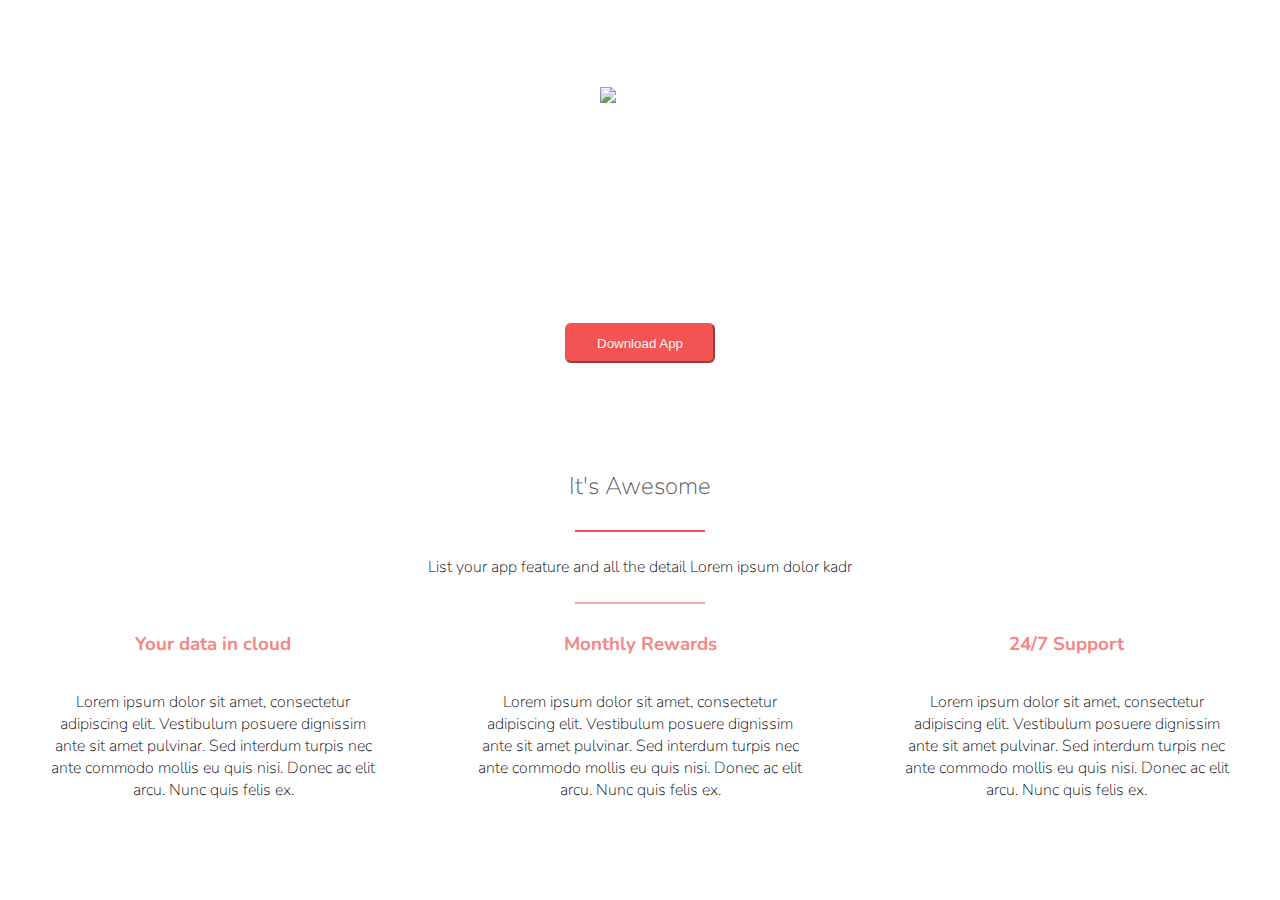
==== index.html @ 18d42b2d "test github pages" ====
<!DOCTYPE html>
<html lang="en">
    <head>
        <meta charset="UTF-8">
        <title>HOMEWORK</title>
        <link rel="stylesheet" href="style.css"">
        <link rel="preconnect" href="https://fonts.gstatic.com">
        <link href="https://fonts.googleapis.com/css2?family=Nunito:ital,wght@0,300;0,400;1,400&display=swap" rel="stylesheet">
    </head>
    <body>
        <div class="introduction">
            <img src="https://lh3.google.com/u/0/d/1QQS3g762aPOumwWXMmZj6YtMCW6Ao0Os=k" alt="Logo" class="logo"/>
            <h2 class="intro-text">Present your app in beautiful way with</h2>
            <h2 class="intro-text" >Kane.</h2>
            <p class="available-note">Available on App Store and Play Store</p>
            <button class="download-button">Download App</button>
        </div>
        <div class="content">
            <h2 class="content-intro">It's Awesome</h2>
            <hr class="upper-line">
            <p class="content-note">List your app feature and all the detail Lorem ipsum dolor kadr </p>
            <hr class="lower-line">
            <div class="content-container">
                <div class="info">
                    <h3>Your data in cloud</h3>
                    <p>Lorem ipsum dolor sit amet, consectetur adipiscing elit. Vestibulum posuere dignissim ante sit amet pulvinar. Sed interdum turpis nec ante commodo mollis eu quis nisi. Donec ac elit arcu. Nunc quis felis ex. </p>
                </div>
                <div class="info">
                    <h3>Monthly Rewards</h3>
                    <p>Lorem ipsum dolor sit amet, consectetur adipiscing elit. Vestibulum posuere dignissim ante sit amet pulvinar. Sed interdum turpis nec ante commodo mollis eu quis nisi. Donec ac elit arcu. Nunc quis felis ex. </p>
                </div>
                <div class="info">
                    <h3>24/7 Support</h3>
                    <p>Lorem ipsum dolor sit amet, consectetur adipiscing elit. Vestibulum posuere dignissim ante sit amet pulvinar. Sed interdum turpis nec ante commodo mollis eu quis nisi. Donec ac elit arcu. Nunc quis felis ex. </p>
                </div>
            </div>
        </div>
    </body>
</html>
---- style.css ----
body{
    margin:0;
    font-family: 'Nunito', sans-serif;
    font-weight: lighter;
}
.introduction{
    color : white;
    display: flex;
    flex-direction: column;
    justify-content: center;
    align-items: center;
    height: 50vh;
    background-repeat: no-repeat;
    background-size: cover;
    background-image: url("https://i.redd.it/tn0k20exrnb51.jpg");
    background-position: center;
}
.intro-text{
    font-weight: lighter;
    line-height: 0;
}
.logo{
    width: 80px;
    height: 30px;
    margin-bottom: 60px;
}
.introduction .download-button{
    width: 150px;
    height: 40px;
    background-color: #F25454;
    color: whitesmoke;
    border-radius: 6px;
    border-color: #F25454;
    cursor: pointer;
    font-weight:lighter;
}
.introduction .available-note{
    opacity: 0.8;
    margin-top:-5px;
    margin-bottom: 50px;
}
.content{
    display: flex;
    flex-direction: column;
    justify-content: center;
    align-items: center;
}
.content .content-intro{
    font-weight: lighter;
    opacity: 0.7;
}
hr{
    width: 10%;
    border: 0.5px solid #F25454;
    margin-left: auto;
    margin-right: auto;
}
.lower-line{
    opacity: 0.5;
}
.content .content-container{
    display:flex;
    justify-content: center;
}   
.info{
    display:flex;
    flex-direction: column;
    align-items: center;
    text-align: center;
    padding-left: 50px;
    padding-right: 50px;
}
h3{
    color: #F25454;
    opacity: 0.7;
}
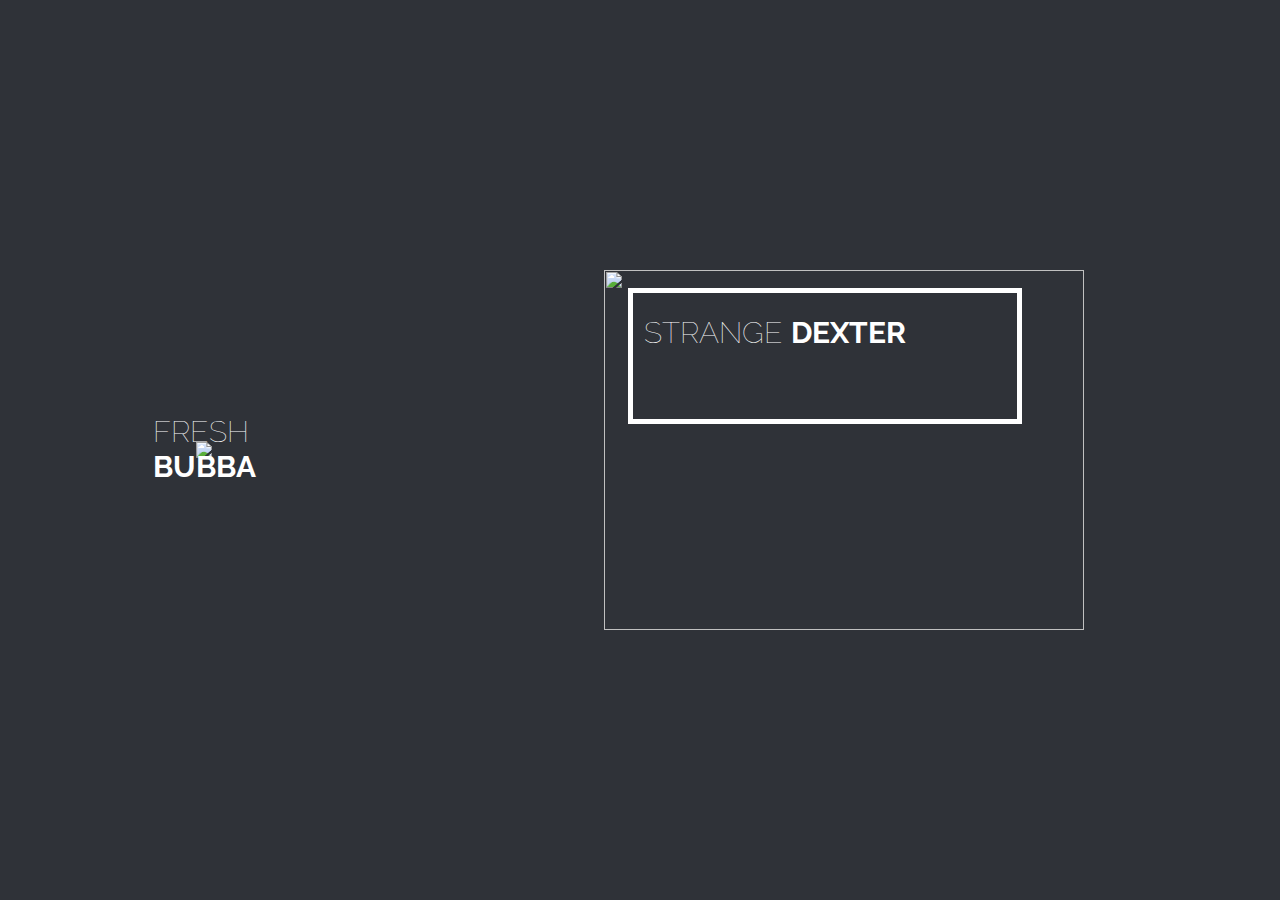
==== commit 8bb2c79b: "add to index" ====
--- a/index.html
+++ b/index.html
@@ -1,39 +1,35 @@
-<!DOCTYPE html>
 <html lang="en">
-    <head>
-        <meta charset="UTF-8">
-        <title>HOMEWORK</title>
-        <link rel="stylesheet" href="style.css"">
-        <link rel="preconnect" href="https://fonts.gstatic.com">
-        <link href="https://fonts.googleapis.com/css2?family=Nunito:ital,wght@0,300;0,400;1,400&display=swap" rel="stylesheet">
-    </head>
-    <body>
-        <div class="introduction">
-            <img src="https://lh3.google.com/u/0/d/1QQS3g762aPOumwWXMmZj6YtMCW6Ao0Os=k" alt="Logo" class="logo"/>
-            <h2 class="intro-text">Present your app in beautiful way with</h2>
-            <h2 class="intro-text" >Kane.</h2>
-            <p class="available-note">Available on App Store and Play Store</p>
-            <button class="download-button">Download App</button>
+<head>
+    <meta charset="UTF-8">
+    <meta name="viewport" content="width=device-width, initial-scale=1.0">
+    <link href='https://fonts.googleapis.com/css?family=Raleway:400,800,300' rel='stylesheet' type='text/css'>
+    <meta http-equiv="X-UA-Compatible" content="ie=edge">
+    <link rel="stylesheet" href="style.css">
+    <title>Hover Homework</title>
+</head>
+<body>
+    <div class="container">
+        <div class="bubba">
+            <img src="https://tympanus.net/Development/HoverEffectIdeas/img/2.jpg"/>
+            <div class="top-bottom-border"></div>
+            <div class="left-right-border"></div>
+            <div class="overlay"></div>
+            <div class="text"><h2>FRESH
+                    <span>BUBBA</span>
+                </h2>      
+            </div>
+            <h3>BUBBA LIKE TO APPEAR OUT OF THIN AIR.</h3>   
         </div>
-        <div class="content">
-            <h2 class="content-intro">It's Awesome</h2>
-            <hr class="upper-line">
-            <p class="content-note">List your app feature and all the detail Lorem ipsum dolor kadr </p>
-            <hr class="lower-line">
-            <div class="content-container">
-                <div class="info">
-                    <h3>Your data in cloud</h3>
-                    <p>Lorem ipsum dolor sit amet, consectetur adipiscing elit. Vestibulum posuere dignissim ante sit amet pulvinar. Sed interdum turpis nec ante commodo mollis eu quis nisi. Donec ac elit arcu. Nunc quis felis ex. </p>
-                </div>
-                <div class="info">
-                    <h3>Monthly Rewards</h3>
-                    <p>Lorem ipsum dolor sit amet, consectetur adipiscing elit. Vestibulum posuere dignissim ante sit amet pulvinar. Sed interdum turpis nec ante commodo mollis eu quis nisi. Donec ac elit arcu. Nunc quis felis ex. </p>
-                </div>
-                <div class="info">
-                    <h3>24/7 Support</h3>
-                    <p>Lorem ipsum dolor sit amet, consectetur adipiscing elit. Vestibulum posuere dignissim ante sit amet pulvinar. Sed interdum turpis nec ante commodo mollis eu quis nisi. Donec ac elit arcu. Nunc quis felis ex. </p>
-                </div>
+        <div class="dexter">
+            <img src="https://tympanus.net/Development/HoverEffectIdeas/img/19.jpg"/>
+            <div class="box"></div>
+            <div class="dexter-overlay"></div>
+            <div class="dexter-text"><h2>STRANGE
+                    <span>DEXTER</span>
+                </h2>      
             </div>
+            <h3>DEXTER HAD HIS OWN STRANGE WAY. YOU COULD WATCH HIM TRAINING ANTS.</h3>
         </div>
-    </body>
-</html>+    </div>
+</body>
+</html> --- a/style.css
+++ b/style.css
@@ -1,76 +1,188 @@
 body{
+    background-color: #2F3238;
     margin:0;
-    font-family: 'Nunito', sans-serif;
+    font-family: 'Raleway', sans-serif;
+}
+.container{
+    height: 100vh;
+    display: flex;
+    flex-direction: row;
+    justify-content: space-around;
+    align-items: center;
+}
+
+
+
+/******************* BUBBA ****************************/
+.bubba{
+    position: relative;
+}
+.bubba .text{
+    position:absolute;
+    top:45%;
+    left:50%;
+    transform: translate(-50%,-50%);
+    transition: .5s;
+}
+.bubba:hover .text{
+    top:50%;
+}
+
+.bubba .text h2,span{
+    
+    color:white;
+    font-size: 30;
+}
+
+.bubba .text h2{
     font-weight: lighter;
 }
-.introduction{
-    color : white;
-    display: flex;
-    flex-direction: column;
-    justify-content: center;
-    align-items: center;
-    height: 50vh;
-    background-repeat: no-repeat;
-    background-size: cover;
-    background-image: url("https://i.redd.it/tn0k20exrnb51.jpg");
-    background-position: center;
+.bubba .text span{
+    font-weight: bold;
 }
-.intro-text{
-    font-weight: lighter;
-    line-height: 0;
+
+.overlay {
+    position: absolute;
+    top: 0;
+    bottom: 0;
+    left: 0;
+    right: 0;
+    height: 100%;
+    width: 100%;
+    opacity: 0;
+    transition: .5s ease;
+    background-color: #9e5406;
+  }
+.bubba img{
+    opacity:1;
 }
-.logo{
-    width: 80px;
-    height: 30px;
-    margin-bottom: 60px;
-}
-.introduction .download-button{
-    width: 150px;
-    height: 40px;
-    background-color: #F25454;
-    color: whitesmoke;
-    border-radius: 6px;
-    border-color: #F25454;
-    cursor: pointer;
-    font-weight:lighter;
-}
-.introduction .available-note{
-    opacity: 0.8;
-    margin-top:-5px;
-    margin-bottom: 50px;
-}
-.content{
-    display: flex;
-    flex-direction: column;
-    justify-content: center;
-    align-items: center;
-}
-.content .content-intro{
-    font-weight: lighter;
-    opacity: 0.7;
-}
-hr{
-    width: 10%;
-    border: 0.5px solid #F25454;
-    margin-left: auto;
-    margin-right: auto;
-}
-.lower-line{
+.bubba:hover .overlay{
     opacity: 0.5;
 }
-.content .content-container{
-    display:flex;
-    justify-content: center;
-}   
-.info{
-    display:flex;
-    flex-direction: column;
-    align-items: center;
+.bubba h3{
+    position:absolute;
+    top:60%;
+    left:50%;
+    transform: translate(-50%,-50%);
     text-align: center;
-    padding-left: 50px;
-    padding-right: 50px;
+    
+    color:white;
+    font-weight: lighter;
+    opacity: 0;
+    transition: 0.5s;
+    white-space: nowrap;
+    font-size:14;
 }
-h3{
-    color: #F25454;
-    opacity: 0.7;
-}+.bubba:hover h3{
+    opacity:1;
+    top:55%;
+}
+
+.bubba .top-bottom-border{
+    position:absolute;
+    top:50%;
+    left:50%;
+    transform: translate(-50%,-50%);
+    width: 30%;
+    height:90%;
+    border-top: 2px solid white;
+    border-bottom: 2px solid white;
+    opacity: 0;
+    transition: .4s;
+}
+.bubba .left-right-border{
+    position:absolute;
+    top:50%;
+    left:50%;
+    transform: translate(-50%,-50%);
+    width: 90%;
+    height:30%;
+    border-left: 2px solid white;
+    border-right: 2px solid white;
+    opacity: 0;
+    transition: .4s;
+}
+.bubba:hover .top-bottom-border{
+    opacity:1;
+    width:90%
+}
+.bubba:hover .left-right-border{
+    opacity:1;
+    height:91%;
+    
+}
+
+
+/******************* DEXTER ****************************/
+.dexter{
+    position: relative;
+    height: 360px;
+    width: 480px;
+}
+.dexter img{
+    position: absolute;
+    top: 0;
+    bottom: 0;
+    left: 0;
+    right: 0;
+    height: 100%;
+    width: 100%;
+}
+.dexter .box{
+    position:absolute;
+    top: 5%;
+    left: 5%;
+    width: 80%;
+    height:35%;
+    border:5px solid white;
+    transition: 0.5s ease;
+}
+.dexter .dexter-overlay{
+    position: absolute;
+    top: 0;
+    bottom: 0;
+    left: 0;
+    right: 0;
+    height: 100%;
+    width: 100%;
+    opacity: 0;
+    transition: .5s ease;
+    background: linear-gradient(top, rgba(37,141,200,1) 0%, rgba(104,60,19,1) 100%);
+    background: linear-gradient(to bottom, rgba(37,141,200,1) 0%,rgba(104,60,19,1) 100%);
+}
+.dexter .dexter-text{
+    position:absolute;
+    top:20;
+    left:40;
+}
+
+.dexter .dexter-text h2{
+    font-size:30;
+    color:white;
+    font-weight: lighter;
+}
+.dexter .dexter-text span{
+    font-weight: bold;
+}
+.dexter h3{
+    top:50%;
+    left:40;
+    position: absolute;
+    font-size: 14;
+    color:white;
+    font-weight: lighter;
+    text-align: left;
+    width: 70%;
+    opacity:0;
+    transition: 0.5s;
+} 
+.dexter:hover .dexter-overlay{
+    opacity: 0.5; 
+}
+.dexter:hover .box{
+    top:55%;
+}
+.dexter:hover h3{
+    top:75%;
+    opacity:1;
+}
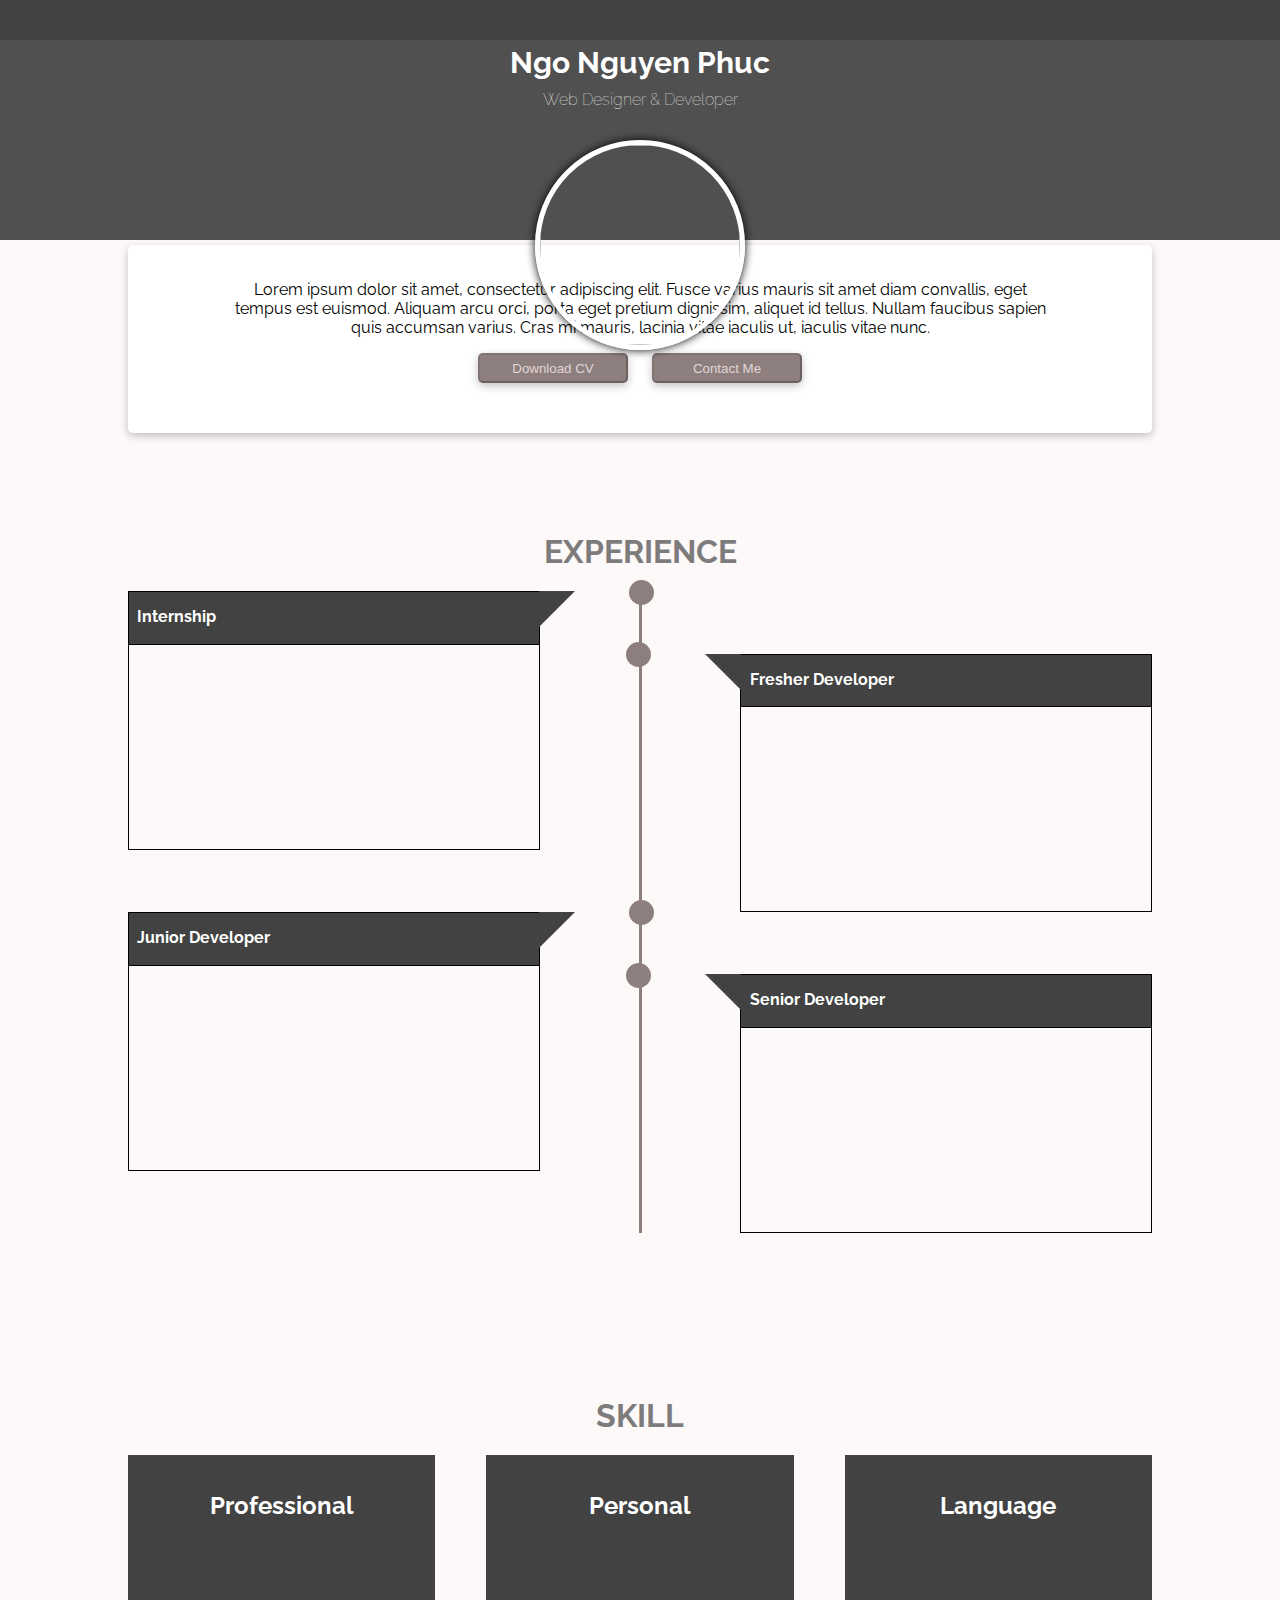
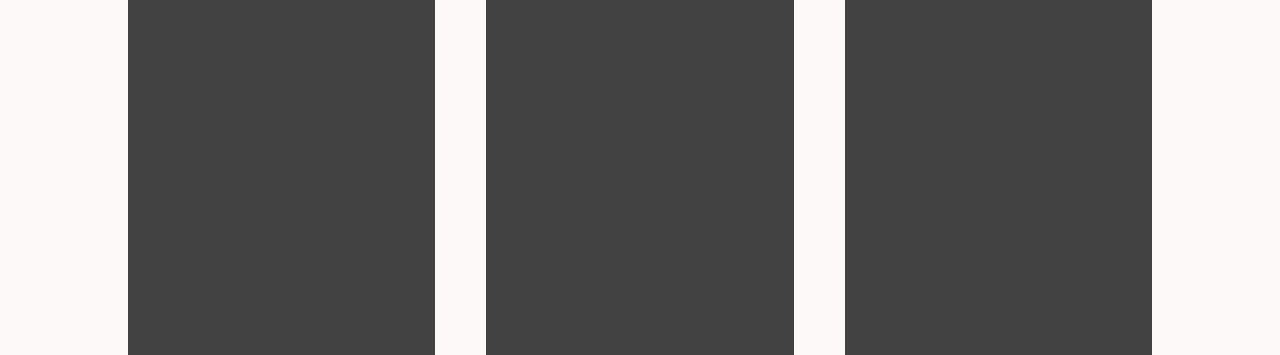
==== commit 67523498: "Update index" ====
--- a/index.html
+++ b/index.html
@@ -1,35 +1,89 @@
+<!DOCTYPE html>
 <html lang="en">
 <head>
     <meta charset="UTF-8">
-    <meta name="viewport" content="width=device-width, initial-scale=1.0">
+    <meta http-equiv="X-UA-Compatible" content="IE=edge">
+    <script src="https://kit.fontawesome.com/ebd4b55b58.js" crossorigin="anonymous"></script>
     <link href='https://fonts.googleapis.com/css?family=Raleway:400,800,300' rel='stylesheet' type='text/css'>
-    <meta http-equiv="X-UA-Compatible" content="ie=edge">
-    <link rel="stylesheet" href="style.css">
-    <title>Hover Homework</title>
-</head>
+    <meta name="viewport" content="width = device - width, initial-scale = 1.0">
+    <title>Curriculumn Vitae</title>
+    <link rel="stylesheet" href="./style.css">
 <body>
+    
+    <div class="header">
+        <div class="header-nav">
+            <i class="fas fa-bars"></i>
+        </div>
+        <div class="header-info">
+            <h3>Ngo Nguyen Phuc</h3>
+            <h4>Web Designer & Developer</h4>
+            <img src="https://scontent.fhan3-1.fna.fbcdn.net/v/t1.0-9/149067554_3688293374621009_3975715955664713882_o.jpg?_nc_cat=111&ccb=1-3&_nc_sid=09cbfe&_nc_ohc=jdgTYwdnquYAX-ec40R&_nc_ht=scontent.fhan3-1.fna&oh=4842716d1c50038eec4ff3c736311f8d&oe=607C2165"/>
+        </div>
+    </div>
+    
     <div class="container">
-        <div class="bubba">
-            <img src="https://tympanus.net/Development/HoverEffectIdeas/img/2.jpg"/>
-            <div class="top-bottom-border"></div>
-            <div class="left-right-border"></div>
-            <div class="overlay"></div>
-            <div class="text"><h2>FRESH
-                    <span>BUBBA</span>
-                </h2>      
+        <div class="info">
+            <div class="set-of-icon">
+                <i class="fab fa-facebook-f"></i>
+                <i class="fab fa-twitter"></i>
+                <i class="fab fa-linkedin"></i>
+                <i class="fab fa-google-plus-g"></i>
+                <i class="fab fa-instagram-square"></i>
             </div>
-            <h3>BUBBA LIKE TO APPEAR OUT OF THIN AIR.</h3>   
+            <div class="introduction">
+                <p>Lorem ipsum dolor sit amet, consectetur adipiscing elit. Fusce varius mauris sit amet diam convallis, eget tempus est euismod. Aliquam arcu orci, porta eget pretium dignissim, aliquet id tellus. Nullam faucibus sapien quis accumsan varius. Cras mi mauris, lacinia vitae iaculis ut, iaculis vitae nunc. </p>
+            </div>
+            <div class="set-of-button">
+                <button>Download CV</button>
+                <button>Contact Me</button>
+            </div>
         </div>
-        <div class="dexter">
-            <img src="https://tympanus.net/Development/HoverEffectIdeas/img/19.jpg"/>
-            <div class="box"></div>
-            <div class="dexter-overlay"></div>
-            <div class="dexter-text"><h2>STRANGE
-                    <span>DEXTER</span>
-                </h2>      
+        <div class="experience">
+            <h1>EXPERIENCE</h1>
+            <div class="line"></div>
+            <div class="timeline">
+                <div class="section">
+                    <div class="postion">
+                        <h4>Internship</h4>
+                    </div>
+                    <div class="section-info"></div>
+                </div>
+                
+                <div class="section-odd">
+                    <div class="postion">
+                        <h4>Fresher Developer</h4>
+                    </div>
+                    <div class="section-info"></div>
+                </div>
+                <div class="section">
+                    <div class="postion">
+                        <h4>Junior Developer</h4>
+                    </div>
+                    <div class="section-info"></div>
+                </div>
+                <div class="section-odd">
+                    <div class="postion">
+                        <h4>Senior Developer</h4>
+                    </div>
+                    <div class="section-info"></div>
+                </div>
             </div>
-            <h3>DEXTER HAD HIS OWN STRANGE WAY. YOU COULD WATCH HIM TRAINING ANTS.</h3>
+            
+        </div>
+        <div class="skill">
+            <h1>SKILL</h1>
+            <div class="detail">
+                <div class="Professional">
+                    <h2>Professional</h2>
+                </div>
+                <div class="Personal">
+                    <h2>Personal</h2>
+                </div>
+                <div class="Language">
+                    <h2>Language</h2>
+                </div>
+            </div>
         </div>
     </div>
 </body>
-</html> +</head>--- a/style.css
+++ b/style.css
@@ -1,188 +1,264 @@
-body{
-    background-color: #2F3238;
+body {
     margin:0;
     font-family: 'Raleway', sans-serif;
-}
-.container{
-    height: 100vh;
+    
+}
+.header .header-nav {
+    background-color: #424242;
+    height: 40px;
+}
+.header .header-nav i {
+    font-size: 16px;
+    margin-top:8px;
+    margin-left:8px;
+    color:gray;
+}
+.header .header-info {
+    display:flex;
+    flex-direction: column;
+    align-items: center;
+    color:white;
+    background-color: #505050;
+    height: 200px;
+    position: relative;
+}
+.header .header-info h3 {
+    margin-top: 5px;
+    font-size: 30px;
+    margin-bottom: 5px;
+}
+.header .header-info h4 {
+    font-weight: lighter;
+    margin-top:5px;
+    margin-bottom: 20px;
+    
+}
+
+
+
+.header .header-info img {
+    border: 5px solid white;
+    box-shadow: 0 0 10px #000000;
+    border-radius: 50%;
+    height:200px;
+    width:200px;
+    left:50%;
+    top:50%;
+    transform: translate(-50%,0);
+    position: absolute;
+}
+/***********************************************************************************/
+/******************************** CONTAINER ***************************************/
+.container {
+    background-color: #fdf9f9;
+    height:auto;
+    display:flex;
+    flex-direction: column;
+    align-items: center;
+    justify-content: center;
+    
+}
+
+.container .info {
+    height:30%;
+    width: 80%;
+    background-color: white;
     display: flex;
-    flex-direction: row;
-    justify-content: space-around;
-    align-items: center;
-}
-
-
-
-/******************* BUBBA ****************************/
-.bubba{
+    flex-direction: column;
+    align-items: center;
+    text-align:center;
+    margin-top: 5px;
+    border-color:#C0C0C0;
+    border-radius: 5px;
+    box-shadow: rgba(0, 0, 0, 0.24) 0px 3px 8px;
+}
+.container .info .set-of-icon i {
+    
+    margin-top:140px;
+    margin-left: 10px;
+    margin-right:10px;
+    opacity: 0.5;
+}
+.container .info .introduction {
+    width: 80%;
+}
+.container .info .set-of-button {
+    margin-bottom: 50px;
+}
+.container .info .set-of-button button {
+    border-radius: 5px;
+    width: 150px;
+    height:30px;
+    cursor: pointer;
+    border-color: rgba(0, 0, 0, 0.24);
+    background-color: #8e7f7f;
+    color:#e2d5d5;
+    box-shadow: rgba(0, 0, 0, 0.24) 0px 3px 8px;
+    margin-left: 10px;
+    margin-right:10px;
+}
+
+.container .experience {
+    height:800px;
+    width:80%;
+    display : flex;
+    flex-direction: column;
+    align-items: center;
     position: relative;
-}
-.bubba .text{
-    position:absolute;
-    top:45%;
-    left:50%;
-    transform: translate(-50%,-50%);
-    transition: .5s;
-}
-.bubba:hover .text{
-    top:50%;
-}
-
-.bubba .text h2,span{
-    
-    color:white;
-    font-size: 30;
-}
-
-.bubba .text h2{
-    font-weight: lighter;
-}
-.bubba .text span{
-    font-weight: bold;
-}
-
-.overlay {
-    position: absolute;
-    top: 0;
-    bottom: 0;
-    left: 0;
-    right: 0;
-    height: 100%;
+    margin-bottom: 5%;
+}
+
+.container .experience .line {
+    position: absolute;
+    height: 80%;
+    width: 3px;
+    background-color: #8e7f7f;
+    top : 20%;
+}
+.container .experience .timeline .section::before {
+    content: '';
+    position: absolute;
+    width: 25px;
+    height: 25px;
+    
+    background-color: #8e7f7f;
+    top:-5%;
+    left :122%;
+    border-radius: 50%;
+    z-index: 1;
+  }
+  .container .experience .timeline .section-odd::after {
+    content: '';
+    position: absolute;
+    width: 25px;
+    height: 25px;
+    right:122%;
+    top:-5%;
+    background-color: #8e7f7f;
+    border-radius: 50%;
+    z-index: 1;
+  }
+.container .experience h1 {
+    opacity: 0.5;
+    margin-top:100px;
+    
+}
+
+.container .experience .timeline {
+    width :100%;
+    height :100%;
+    display: grid;
+    grid-template-columns: 50% 50%;
+    grid-template-rows: 50% 50%;
+}
+.container .experience .timeline .section {
+    border: 1px solid black;
+    height: 80%;
+    width: 80%;
+    
+}
+.container .experience .timeline .section-odd {
+    border: 1px solid black;
+    height: 80%;
+    width: 80%;
+    justify-self: end;
+    align-self:end;
+}
+.container .experience .timeline .section,.section-odd {
+    display:flex;
+    flex-direction: column;
+    position: relative;
+}
+.container .experience .timeline .section::after {
+	content: '';
+	position: absolute;
+	right: 0;
+    top: 7%;   
+	width: 0;
+	height: 0;
+	border: 36px solid transparent;
+	border-left-color: #424242;
+	border-right: 0;
+	border-top: 0;
+	margin-top: -19px;
+	margin-right: -36px;
+}
+.container .experience .timeline .section-odd::before{
+	content: '';
+	position: absolute;
+	left: 0;
+	top:7%;
+	width: 0;
+	height: 0;
+	border: 36px solid transparent;
+	border-right-color: #424242;
+	border-left: 0;
+	border-top: 0;
+	margin-top: -19px;
+	margin-left: -36px;
+}
+
+.container .experience .timeline .section .postion {
+    height: 20%;
     width: 100%;
-    opacity: 0;
-    transition: .5s ease;
-    background-color: #9e5406;
-  }
-.bubba img{
-    opacity:1;
-}
-.bubba:hover .overlay{
+    border-bottom: 1px solid black;
+    background-color: #424242;
+    margin:0;
+}
+.container .experience .timeline .section .postion h4 {
+    color :white;
+    margin-left: 2%;
+    margin-top:15px;
+}
+.container .experience .timeline .section .section-info {
+    height:80%;
+    width:100%;
+}
+
+.container .experience .timeline .section-odd .postion {
+    height: 20%;
+    width: 100%;
+    border-bottom: 1px solid black;
+    background-color: #424242;
+}
+.container .experience .timeline .section-odd .postion h4 {
+    color :white;
+    margin-left: 2%;
+    margin-top:15px;
+}
+.container .experience .timeline .section-odd .section-info {
+    height:80%;
+    width:100%;
+}
+
+.container .skill {
+    height: 30%;
+    width: 80%;
+    display: flex;
+    flex-direction: column;
+}
+.container .skill h1 {
+    align-self: center;
     opacity: 0.5;
-}
-.bubba h3{
-    position:absolute;
-    top:60%;
-    left:50%;
-    transform: translate(-50%,-50%);
-    text-align: center;
-    
-    color:white;
-    font-weight: lighter;
-    opacity: 0;
-    transition: 0.5s;
-    white-space: nowrap;
-    font-size:14;
-}
-.bubba:hover h3{
-    opacity:1;
-    top:55%;
-}
-
-.bubba .top-bottom-border{
-    position:absolute;
-    top:50%;
-    left:50%;
-    transform: translate(-50%,-50%);
-    width: 30%;
-    height:90%;
-    border-top: 2px solid white;
-    border-bottom: 2px solid white;
-    opacity: 0;
-    transition: .4s;
-}
-.bubba .left-right-border{
-    position:absolute;
-    top:50%;
-    left:50%;
-    transform: translate(-50%,-50%);
-    width: 90%;
-    height:30%;
-    border-left: 2px solid white;
-    border-right: 2px solid white;
-    opacity: 0;
-    transition: .4s;
-}
-.bubba:hover .top-bottom-border{
-    opacity:1;
-    width:90%
-}
-.bubba:hover .left-right-border{
-    opacity:1;
-    height:91%;
-    
-}
-
-
-/******************* DEXTER ****************************/
-.dexter{
-    position: relative;
-    height: 360px;
-    width: 480px;
-}
-.dexter img{
-    position: absolute;
-    top: 0;
-    bottom: 0;
-    left: 0;
-    right: 0;
-    height: 100%;
-    width: 100%;
-}
-.dexter .box{
-    position:absolute;
-    top: 5%;
-    left: 5%;
-    width: 80%;
-    height:35%;
-    border:5px solid white;
-    transition: 0.5s ease;
-}
-.dexter .dexter-overlay{
-    position: absolute;
-    top: 0;
-    bottom: 0;
-    left: 0;
-    right: 0;
-    height: 100%;
-    width: 100%;
-    opacity: 0;
-    transition: .5s ease;
-    background: linear-gradient(top, rgba(37,141,200,1) 0%, rgba(104,60,19,1) 100%);
-    background: linear-gradient(to bottom, rgba(37,141,200,1) 0%,rgba(104,60,19,1) 100%);
-}
-.dexter .dexter-text{
-    position:absolute;
-    top:20;
-    left:40;
-}
-
-.dexter .dexter-text h2{
-    font-size:30;
-    color:white;
-    font-weight: lighter;
-}
-.dexter .dexter-text span{
-    font-weight: bold;
-}
-.dexter h3{
-    top:50%;
-    left:40;
-    position: absolute;
-    font-size: 14;
-    color:white;
-    font-weight: lighter;
-    text-align: left;
-    width: 70%;
-    opacity:0;
-    transition: 0.5s;
-} 
-.dexter:hover .dexter-overlay{
-    opacity: 0.5; 
-}
-.dexter:hover .box{
-    top:55%;
-}
-.dexter:hover h3{
-    top:75%;
-    opacity:1;
-}
+    margin-top:100px;
+}
+
+.container .skill .detail {
+    
+    display: grid;
+    grid-template-columns: 30% 30% 30%;
+    grid-template-rows: 500px;
+    column-gap: 5%;
+}
+.container .skill .detail .Professional,.Personal,.Language {
+    background-color: #424242;
+    display: grid;
+    grid-template-columns: 100%;
+    grid-template-rows: 20% 16% 16% 16% 16% 16%;
+}
+
+.container .skill .detail h2 {
+    color :white;
+    justify-self: center;
+    align-self: center; 
+}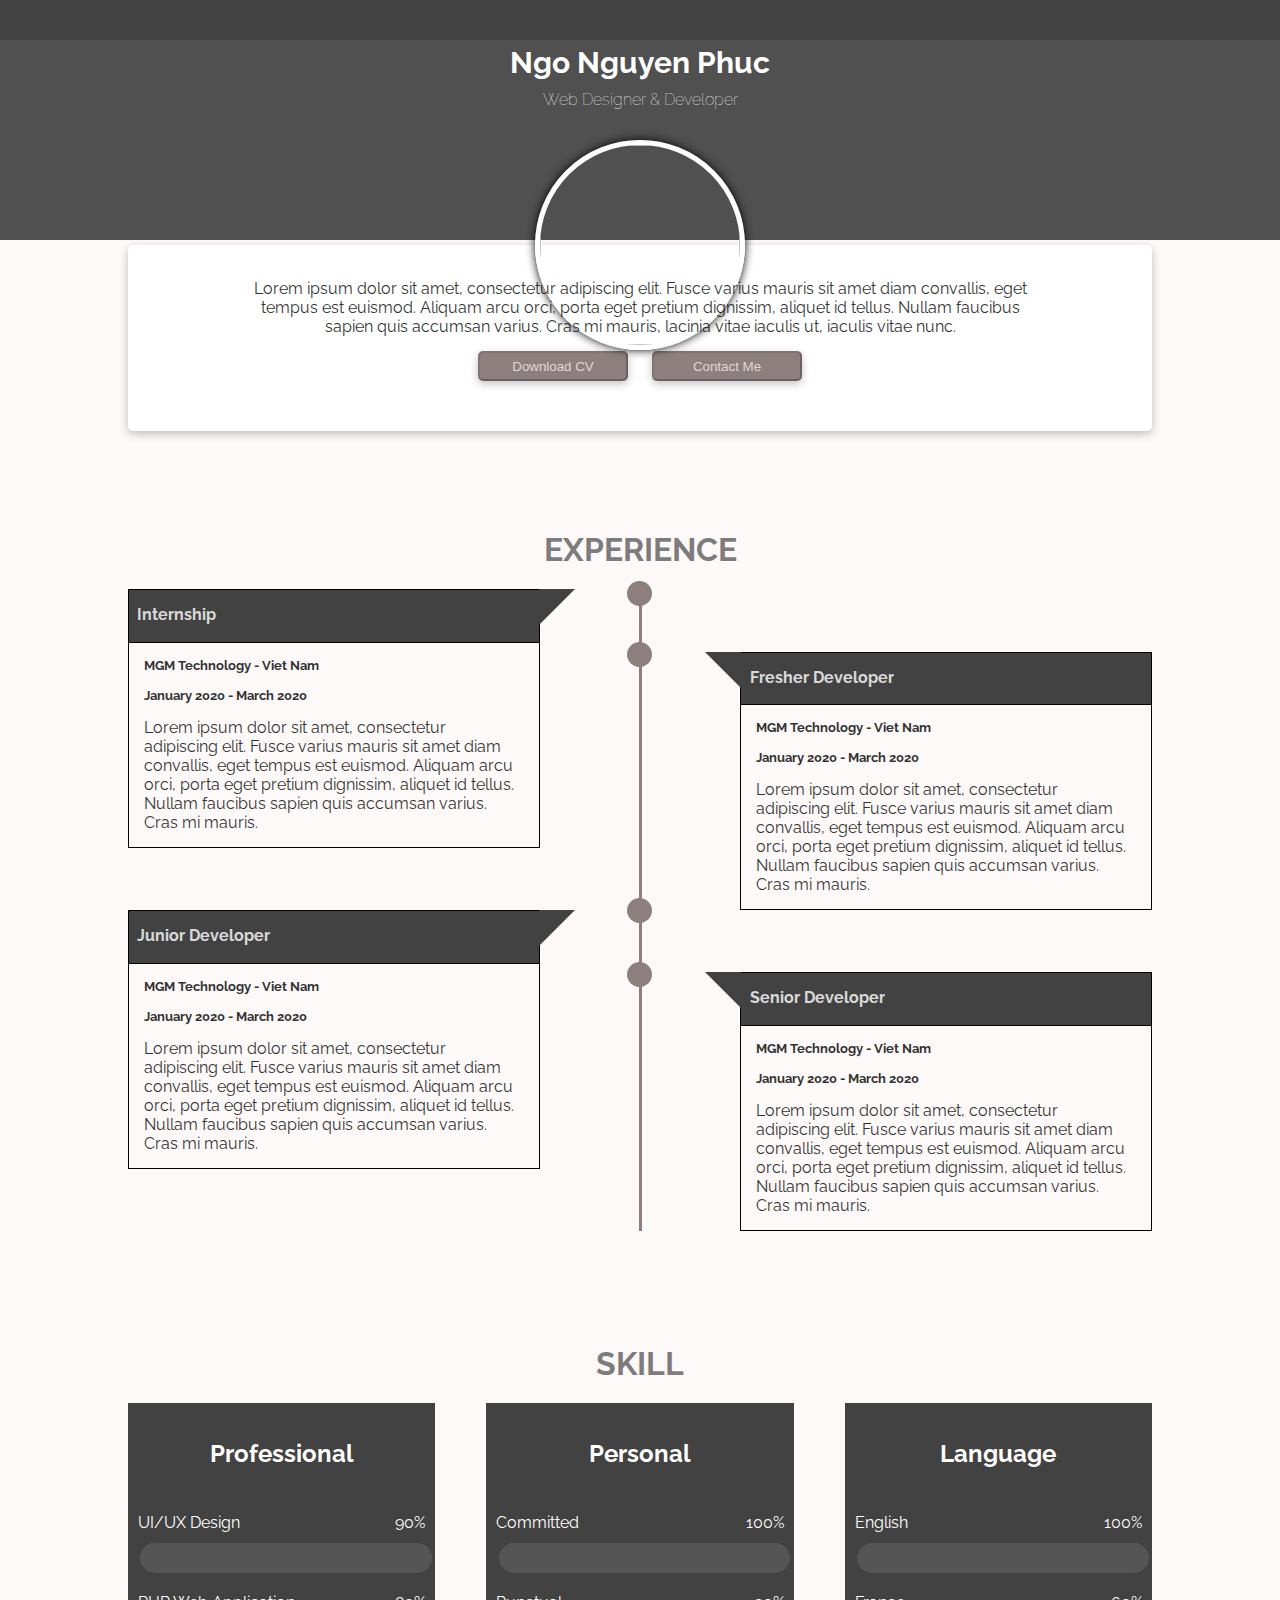
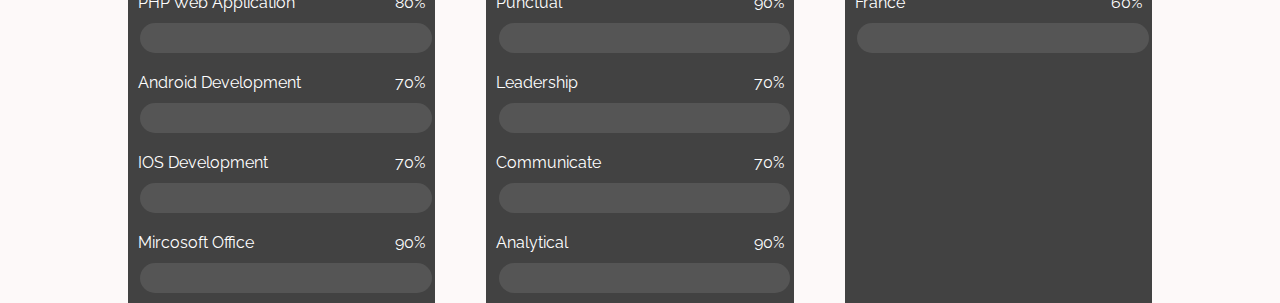
==== commit 2be79a90: "update final" ====
--- a/index.html
+++ b/index.html
@@ -1,5 +1,6 @@
 <!DOCTYPE html>
 <html lang="en">
+
 <head>
     <meta charset="UTF-8">
     <meta http-equiv="X-UA-Compatible" content="IE=edge">
@@ -8,82 +9,200 @@
     <meta name="viewport" content="width = device - width, initial-scale = 1.0">
     <title>Curriculumn Vitae</title>
     <link rel="stylesheet" href="./style.css">
-<body>
-    
-    <div class="header">
-        <div class="header-nav">
-            <i class="fas fa-bars"></i>
+    <link rel="stylesheet" href="./re.CSS">
+
+    <body>
+
+        <div class="header">
+            <div class="header-nav">
+                <i class="fas fa-bars"></i>
+            </div>
+            <div class="header-info">
+                <h3>Ngo Nguyen Phuc</h3>
+                <h4>Web Designer & Developer</h4>
+                <img src="https://scontent.fhan3-1.fna.fbcdn.net/v/t1.0-9/149067554_3688293374621009_3975715955664713882_o.jpg?_nc_cat=111&ccb=1-3&_nc_sid=09cbfe&_nc_ohc=jdgTYwdnquYAX-ec40R&_nc_ht=scontent.fhan3-1.fna&oh=4842716d1c50038eec4ff3c736311f8d&oe=607C2165"
+                />
+            </div>
         </div>
-        <div class="header-info">
-            <h3>Ngo Nguyen Phuc</h3>
-            <h4>Web Designer & Developer</h4>
-            <img src="https://scontent.fhan3-1.fna.fbcdn.net/v/t1.0-9/149067554_3688293374621009_3975715955664713882_o.jpg?_nc_cat=111&ccb=1-3&_nc_sid=09cbfe&_nc_ohc=jdgTYwdnquYAX-ec40R&_nc_ht=scontent.fhan3-1.fna&oh=4842716d1c50038eec4ff3c736311f8d&oe=607C2165"/>
+
+        <div class="container">
+            <div class="info">
+                <div class="set-of-icon">
+                    <i class="fab fa-facebook-f"></i>
+                    <i class="fab fa-twitter"></i>
+                    <i class="fab fa-linkedin"></i>
+                    <i class="fab fa-google-plus-g"></i>
+                    <i class="fab fa-instagram-square"></i>
+                </div>
+                <div class="introduction">
+                    <p>Lorem ipsum dolor sit amet, consectetur adipiscing elit. Fusce varius mauris sit amet diam convallis, eget tempus est euismod. Aliquam arcu orci, porta eget pretium dignissim, aliquet id tellus. Nullam faucibus sapien quis accumsan
+                        varius. Cras mi mauris, lacinia vitae iaculis ut, iaculis vitae nunc. </p>
+                </div>
+                <div class="set-of-button">
+                    <button>Download CV</button>
+                    <button>Contact Me</button>
+                </div>
+            </div>
+            <div class="experience">
+                <h1>EXPERIENCE</h1>
+                <div class="line">
+                    <div class="dotted-one"></div>
+                    <div class="dotted-two"></div>
+                    <div class="dotted-three"></div>
+                    <div class="dotted-four"></div>
+                </div>
+
+                <div class="timeline">
+                    <div class="section">
+                        <div class="postion">
+                            <h4>Internship</h4>
+                        </div>
+                        <div class="section-info">
+                            <h5>MGM Technology - Viet Nam</h5>
+                            <h5>January 2020 - March 2020</h5>
+                            <p>Lorem ipsum dolor sit amet, consectetur adipiscing elit. Fusce varius mauris sit amet diam convallis, eget tempus est euismod. Aliquam arcu orci, porta eget pretium dignissim, aliquet id tellus. Nullam faucibus sapien quis
+                                accumsan varius. Cras mi mauris.</p>
+                        </div>
+                    </div>
+
+                    <div class="section-odd">
+                        <div class="postion">
+                            <h4>Fresher Developer</h4>
+                        </div>
+                        <div class="section-info">
+                            <h5>MGM Technology - Viet Nam</h5>
+                            <h5>January 2020 - March 2020</h5>
+                            <p>Lorem ipsum dolor sit amet, consectetur adipiscing elit. Fusce varius mauris sit amet diam convallis, eget tempus est euismod. Aliquam arcu orci, porta eget pretium dignissim, aliquet id tellus. Nullam faucibus sapien quis
+                                accumsan varius. Cras mi mauris.</p>
+                        </div>
+                    </div>
+                    <div class="section">
+                        <div class="postion">
+                            <h4>Junior Developer</h4>
+                        </div>
+                        <div class="section-info">
+                            <h5>MGM Technology - Viet Nam</h5>
+                            <h5>January 2020 - March 2020</h5>
+                            <p>Lorem ipsum dolor sit amet, consectetur adipiscing elit. Fusce varius mauris sit amet diam convallis, eget tempus est euismod. Aliquam arcu orci, porta eget pretium dignissim, aliquet id tellus. Nullam faucibus sapien quis
+                                accumsan varius. Cras mi mauris.</p>
+                        </div>
+                    </div>
+                    <div class="section-odd">
+                        <div class="postion">
+                            <h4>Senior Developer</h4>
+                        </div>
+                        <div class="section-info">
+                            <h5>MGM Technology - Viet Nam</h5>
+                            <h5>January 2020 - March 2020</h5>
+                            <p>Lorem ipsum dolor sit amet, consectetur adipiscing elit. Fusce varius mauris sit amet diam convallis, eget tempus est euismod. Aliquam arcu orci, porta eget pretium dignissim, aliquet id tellus. Nullam faucibus sapien quis
+                                accumsan varius. Cras mi mauris.</p>
+                        </div>
+                    </div>
+                </div>
+
+            </div>
+            <div class="skill">
+                <h1>SKILL</h1>
+                <div class="detail">
+                    <div class="Professional">
+                        <h2>Professional</h2>
+                        <div class="skill-info">
+                            <span>UI/UX Design</span>
+                            <span>90%</span>
+                        </div>
+                        <div class="progress">
+                            <div class="progress-value-ui"></div>
+                        </div>
+                        <div class="skill-info">
+                            <span>PHP Web Application</span>
+                            <span>80%</span>
+                        </div>
+                        <div class="progress">
+                            <div class="progress-value-PHP"></div>
+                        </div>
+                        <div class="skill-info">
+                            <span>Android Development</span>
+                            <span>70%</span>
+                        </div>
+                        <div class="progress">
+                            <div class="progress-value-android"></div>
+                        </div>
+                        <div class="skill-info">
+                            <span>IOS Development</span>
+                            <span>70%</span>
+
+                        </div>
+                        <div class="progress">
+                            <div class="progress-value-ios"></div>
+                        </div>
+                        <div class="skill-info">
+                            <span>Mircosoft Office</span>
+                            <span>90%</span>
+
+                        </div>
+                        <div class="progress">
+                            <div class="progress-value-office"></div>
+                        </div>
+                    </div>
+                    <div class="Personal">
+                        <h2>Personal</h2>
+                        <div class="personal-info">
+                            <span>Committed</span>
+                            <span>100%</span>
+                        </div>
+                        <div class="progress">
+                            <div class="progress-value-commit"></div>
+                        </div>
+                        <div class="personal-info">
+                            <span>Punctual</span>
+                            <span>90%</span>
+                        </div>
+                        <div class="progress">
+                            <div class="progress-value-punctual"></div>
+                        </div>
+                        <div class="personal-info">
+                            <span>Leadership</span>
+                            <span>70%</span>
+                        </div>
+                        <div class="progress">
+                            <div class="progress-value-leader"></div>
+                        </div>
+                        <div class="personal-info">
+                            <span>Communicate</span>
+                            <span>70%</span>
+
+                        </div>
+                        <div class="progress">
+                            <div class="progress-value-communicate"></div>
+                        </div>
+                        <div class="personal-info">
+                            <span>Analytical</span>
+                            <span>90%</span>
+
+                        </div>
+                        <div class="progress">
+                            <div class="progress-value-analytical"></div>
+                        </div>
+                    </div>
+                    <div class="Language">
+                        <h2>Language</h2>
+                        <div class="language-info">
+                            <span>English</span>
+                            <span>100%</span>
+                        </div>
+                        <div class="progress">
+                            <div class="progress-value-english"></div>
+                        </div>
+                        <div class="language-info">
+                            <span>France</span>
+                            <span>60%</span>
+                        </div>
+                        <div class="progress">
+                            <div class="progress-value-france"></div>
+                        </div>
+                    </div>
+                </div>
+            </div>
         </div>
-    </div>
-    
-    <div class="container">
-        <div class="info">
-            <div class="set-of-icon">
-                <i class="fab fa-facebook-f"></i>
-                <i class="fab fa-twitter"></i>
-                <i class="fab fa-linkedin"></i>
-                <i class="fab fa-google-plus-g"></i>
-                <i class="fab fa-instagram-square"></i>
-            </div>
-            <div class="introduction">
-                <p>Lorem ipsum dolor sit amet, consectetur adipiscing elit. Fusce varius mauris sit amet diam convallis, eget tempus est euismod. Aliquam arcu orci, porta eget pretium dignissim, aliquet id tellus. Nullam faucibus sapien quis accumsan varius. Cras mi mauris, lacinia vitae iaculis ut, iaculis vitae nunc. </p>
-            </div>
-            <div class="set-of-button">
-                <button>Download CV</button>
-                <button>Contact Me</button>
-            </div>
-        </div>
-        <div class="experience">
-            <h1>EXPERIENCE</h1>
-            <div class="line"></div>
-            <div class="timeline">
-                <div class="section">
-                    <div class="postion">
-                        <h4>Internship</h4>
-                    </div>
-                    <div class="section-info"></div>
-                </div>
-                
-                <div class="section-odd">
-                    <div class="postion">
-                        <h4>Fresher Developer</h4>
-                    </div>
-                    <div class="section-info"></div>
-                </div>
-                <div class="section">
-                    <div class="postion">
-                        <h4>Junior Developer</h4>
-                    </div>
-                    <div class="section-info"></div>
-                </div>
-                <div class="section-odd">
-                    <div class="postion">
-                        <h4>Senior Developer</h4>
-                    </div>
-                    <div class="section-info"></div>
-                </div>
-            </div>
-            
-        </div>
-        <div class="skill">
-            <h1>SKILL</h1>
-            <div class="detail">
-                <div class="Professional">
-                    <h2>Professional</h2>
-                </div>
-                <div class="Personal">
-                    <h2>Personal</h2>
-                </div>
-                <div class="Language">
-                    <h2>Language</h2>
-                </div>
-            </div>
-        </div>
-    </div>
-</body>
+    </body>
 </head>--- a/style.css
+++ b/style.css
@@ -1,111 +1,109 @@
 body {
-    margin:0;
+    margin: 0;
     font-family: 'Raleway', sans-serif;
-    
-}
+}
+
 .header .header-nav {
     background-color: #424242;
     height: 40px;
 }
+
 .header .header-nav i {
     font-size: 16px;
-    margin-top:8px;
-    margin-left:8px;
-    color:gray;
-}
+    margin-top: 8px;
+    margin-left: 8px;
+    color: gray;
+}
+
 .header .header-info {
-    display:flex;
+    display: flex;
     flex-direction: column;
     align-items: center;
-    color:white;
+    color: white;
     background-color: #505050;
     height: 200px;
     position: relative;
 }
+
 .header .header-info h3 {
     margin-top: 5px;
     font-size: 30px;
     margin-bottom: 5px;
 }
+
 .header .header-info h4 {
     font-weight: lighter;
-    margin-top:5px;
+    margin-top: 5px;
     margin-bottom: 20px;
-    
-}
-
-
+}
 
 .header .header-info img {
     border: 5px solid white;
     box-shadow: 0 0 10px #000000;
     border-radius: 50%;
-    height:200px;
-    width:200px;
-    left:50%;
-    top:50%;
-    transform: translate(-50%,0);
-    position: absolute;
-}
+    height: 200px;
+    width: 200px;
+    left: 50%;
+    top: 50%;
+    transform: translate(-50%, 0);
+    position: absolute;
+}
+
+
 /***********************************************************************************/
+
+
 /******************************** CONTAINER ***************************************/
+
 .container {
     background-color: #fdf9f9;
-    height:auto;
-    display:flex;
+    height: auto;
+    display: flex;
     flex-direction: column;
     align-items: center;
     justify-content: center;
-    
 }
 
 .container .info {
-    height:30%;
+    height: 30%;
     width: 80%;
     background-color: white;
     display: flex;
     flex-direction: column;
     align-items: center;
-    text-align:center;
+    text-align: center;
     margin-top: 5px;
-    border-color:#C0C0C0;
+    border-color: #C0C0C0;
     border-radius: 5px;
     box-shadow: rgba(0, 0, 0, 0.24) 0px 3px 8px;
 }
+
 .container .info .set-of-icon i {
-    
-    margin-top:140px;
+    margin-top: 140px;
     margin-left: 10px;
-    margin-right:10px;
+    margin-right: 10px;
     opacity: 0.5;
 }
+
 .container .info .introduction {
     width: 80%;
 }
+
 .container .info .set-of-button {
     margin-bottom: 50px;
 }
+
 .container .info .set-of-button button {
     border-radius: 5px;
     width: 150px;
-    height:30px;
+    height: 30px;
     cursor: pointer;
     border-color: rgba(0, 0, 0, 0.24);
     background-color: #8e7f7f;
-    color:#e2d5d5;
+    color: #e2d5d5;
     box-shadow: rgba(0, 0, 0, 0.24) 0px 3px 8px;
     margin-left: 10px;
-    margin-right:10px;
-}
-
-.container .experience {
-    height:800px;
-    width:80%;
-    display : flex;
-    flex-direction: column;
-    align-items: center;
-    position: relative;
-    margin-bottom: 5%;
+    margin-right: 10px;
 }
 
 .container .experience .line {
@@ -113,89 +111,108 @@
     height: 80%;
     width: 3px;
     background-color: #8e7f7f;
-    top : 20%;
-}
-.container .experience .timeline .section::before {
-    content: '';
+    top: 20%;
+}
+
+
+/*.container .experience .dotted {
     position: absolute;
     width: 25px;
     height: 25px;
-    
     background-color: #8e7f7f;
-    top:-5%;
-    left :122%;
+    top: 18.5%;
     border-radius: 50%;
     z-index: 1;
-  }
-  .container .experience .timeline .section-odd::after {
+}*/
+
+
+/*.container .experience .timeline .section::before {
     content: '';
     position: absolute;
     width: 25px;
     height: 25px;
-    right:122%;
-    top:-5%;
+    background-color: #8e7f7f;
+    top: -5%;
+    left: 122%;
+    border-radius: 50%;
+    z-index: 1;
+}*/
+
+
+/*.container .experience .timeline .section-odd::after {
+    content: '';
+    position: absolute;
+    width: 25px;
+    height: 25px;
+    right: 122%;
+    top: -5%;
     background-color: #8e7f7f;
     border-radius: 50%;
     z-index: 1;
-  }
+}*/
+
 .container .experience h1 {
     opacity: 0.5;
-    margin-top:100px;
-    
+    margin-top: 100px;
 }
 
 .container .experience .timeline {
-    width :100%;
-    height :100%;
+    width: 100%;
+    height: 100%;
     display: grid;
     grid-template-columns: 50% 50%;
     grid-template-rows: 50% 50%;
 }
+
 .container .experience .timeline .section {
     border: 1px solid black;
     height: 80%;
     width: 80%;
-    
-}
+}
+
 .container .experience .timeline .section-odd {
     border: 1px solid black;
     height: 80%;
     width: 80%;
     justify-self: end;
-    align-self:end;
-}
-.container .experience .timeline .section,.section-odd {
-    display:flex;
+    align-self: end;
+}
+
+.container .experience .timeline .section,
+.section-odd {
+    display: flex;
     flex-direction: column;
     position: relative;
 }
+
 .container .experience .timeline .section::after {
-	content: '';
-	position: absolute;
-	right: 0;
-    top: 7%;   
-	width: 0;
-	height: 0;
-	border: 36px solid transparent;
-	border-left-color: #424242;
-	border-right: 0;
-	border-top: 0;
-	margin-top: -19px;
-	margin-right: -36px;
-}
-.container .experience .timeline .section-odd::before{
-	content: '';
-	position: absolute;
-	left: 0;
-	top:7%;
-	width: 0;
-	height: 0;
-	border: 36px solid transparent;
-	border-right-color: #424242;
-	border-left: 0;
-	border-top: 0;
-	margin-top: -19px;
-	margin-left: -36px;
+    content: '';
+    position: absolute;
+    right: 0;
+    top: 7%;
+    width: 0;
+    height: 0;
+    border: 36px solid transparent;
+    border-left-color: #424242;
+    border-right: 0;
+    border-top: 0;
+    margin-top: -19px;
+    margin-right: -36px;
+}
+
+.container .experience .timeline .section-odd::before {
+    content: '';
+    position: absolute;
+    left: 0;
+    top: 7%;
+    width: 0;
+    height: 0;
+    border: 36px solid transparent;
+    border-right-color: #424242;
+    border-left: 0;
+    border-top: 0;
+    margin-top: -19px;
+    margin-left: -36px;
 }
 
 .container .experience .timeline .section .postion {
@@ -203,16 +220,19 @@
     width: 100%;
     border-bottom: 1px solid black;
     background-color: #424242;
-    margin:0;
-}
+    margin: 0;
+}
+
 .container .experience .timeline .section .postion h4 {
-    color :white;
+    color: white;
     margin-left: 2%;
-    margin-top:15px;
-}
+    margin-top: 15px;
+    opacity: 0.8;
+}
+
 .container .experience .timeline .section .section-info {
-    height:80%;
-    width:100%;
+    height: 80%;
+    width: 100%;
 }
 
 .container .experience .timeline .section-odd .postion {
@@ -221,15 +241,33 @@
     border-bottom: 1px solid black;
     background-color: #424242;
 }
+
 .container .experience .timeline .section-odd .postion h4 {
-    color :white;
+    color: white;
     margin-left: 2%;
-    margin-top:15px;
-}
+    margin-top: 15px;
+    opacity: 0.8;
+}
+
 .container .experience .timeline .section-odd .section-info {
-    height:80%;
-    width:100%;
-}
+    height: 80%;
+    width: 100%;
+}
+
+.container .experience .timeline .section .section-info h5,
+p {
+    margin: 15px;
+    opacity: 0.8;
+}
+
+.container .experience .timeline .section-odd .section-info h5,
+p {
+    margin: 15px;
+    opacity: 0.8;
+}
+
+
+/*************SKILL***********************/
 
 .container .skill {
     height: 30%;
@@ -237,28 +275,289 @@
     display: flex;
     flex-direction: column;
 }
+
 .container .skill h1 {
     align-self: center;
     opacity: 0.5;
-    margin-top:100px;
+    margin-top: 50px;
 }
 
 .container .skill .detail {
-    
     display: grid;
     grid-template-columns: 30% 30% 30%;
     grid-template-rows: 500px;
     column-gap: 5%;
 }
-.container .skill .detail .Professional,.Personal,.Language {
+
+.container .skill .detail .Professional,
+.Personal,
+.Language {
     background-color: #424242;
     display: grid;
     grid-template-columns: 100%;
-    grid-template-rows: 20% 16% 16% 16% 16% 16%;
+    grid-template-rows: 20% 8% 8% 8% 8% 8% 8% 8% 8% 8%;
 }
 
 .container .skill .detail h2 {
-    color :white;
+    color: white;
     justify-self: center;
-    align-self: center; 
+    align-self: center;
+}
+
+.container .skill .detail .Professional .skill-info {
+    display: flex;
+    justify-content: space-between;
+}
+
+.container .skill .detail .Professional .skill-info span {
+    color: white;
+    margin: 10px;
+}
+
+.container .skill .detail .Professional .progress {
+    background: rgba(255, 255, 255, 0.1);
+    border-radius: 100px;
+    width: 95%;
+    height: 30px;
+    margin-left: 4%;
+}
+
+.container .skill .detail .Professional .progress-value-ui {
+    animation: load-ui 1s normal forwards;
+    border-radius: 100px;
+    background: #fff;
+    height: 30px;
+    width: 0;
+}
+
+@keyframes load-ui {
+    0% {
+        width: 0;
+    }
+    100% {
+        width: 90%;
+    }
+}
+
+.container .skill .detail .Professional .progress-value-PHP {
+    animation: load-php 1s normal forwards;
+    border-radius: 100px;
+    background: #fff;
+    height: 30px;
+    width: 0;
+}
+
+@keyframes load-php {
+    0% {
+        width: 0;
+    }
+    100% {
+        width: 80%;
+    }
+}
+
+.container .skill .detail .Professional .progress-value-android {
+    animation: load-android 1s normal forwards;
+    border-radius: 100px;
+    background: #fff;
+    height: 30px;
+    width: 0;
+}
+
+@keyframes load-android {
+    0% {
+        width: 0;
+    }
+    100% {
+        width: 70%;
+    }
+}
+
+.container .skill .detail .Professional .progress-value-ios {
+    animation: load-ios 1s normal forwards;
+    border-radius: 100px;
+    background: #fff;
+    height: 30px;
+    width: 0;
+}
+
+@keyframes load-ios {
+    0% {
+        width: 0;
+    }
+    100% {
+        width: 70%;
+    }
+}
+
+.container .skill .detail .Professional .progress-value-office {
+    animation: load-office 1s normal forwards;
+    border-radius: 100px;
+    background: #fff;
+    height: 30px;
+    width: 0;
+}
+
+@keyframes load-office {
+    0% {
+        width: 0;
+    }
+    100% {
+        width: 90%;
+    }
+}
+
+.container .skill .detail .Personal .personal-info {
+    display: flex;
+    justify-content: space-between;
+}
+
+.container .skill .detail .Personal .personal-info span {
+    color: white;
+    margin: 10px;
+}
+
+.container .skill .detail .Personal .progress {
+    background: rgba(255, 255, 255, 0.1);
+    border-radius: 100px;
+    width: 95%;
+    height: 30px;
+    margin-left: 4%;
+}
+
+.container .skill .detail .Personal .progress-value-commit {
+    animation: load-commit 1s normal forwards;
+    border-radius: 100px;
+    background: #fff;
+    height: 30px;
+    width: 0;
+}
+
+@keyframes load-commit {
+    0% {
+        width: 0;
+    }
+    100% {
+        width: 100%;
+    }
+}
+
+.container .skill .detail .Personal .progress-value-punctual {
+    animation: load-punctual 1s normal forwards;
+    border-radius: 100px;
+    background: #fff;
+    height: 30px;
+    width: 0;
+}
+
+@keyframes load-punctual {
+    0% {
+        width: 0;
+    }
+    100% {
+        width: 90%;
+    }
+}
+
+.container .skill .detail .Personal .progress-value-leader {
+    animation: load-leader 1s normal forwards;
+    border-radius: 100px;
+    background: #fff;
+    height: 30px;
+    width: 0;
+}
+
+@keyframes load-leader {
+    0% {
+        width: 0;
+    }
+    100% {
+        width: 70%;
+    }
+}
+
+.container .skill .detail .Personal .progress-value-communicate {
+    animation: load-communicate 1s normal forwards;
+    border-radius: 100px;
+    background: #fff;
+    height: 30px;
+    width: 0;
+}
+
+@keyframes load-communicate {
+    0% {
+        width: 0;
+    }
+    100% {
+        width: 70%;
+    }
+}
+
+.container .skill .detail .Personal .progress-value-analytical {
+    animation: load-analytical 1s normal forwards;
+    border-radius: 100px;
+    background: #fff;
+    height: 30px;
+    width: 0;
+}
+
+@keyframes load-analytical {
+    0% {
+        width: 0;
+    }
+    100% {
+        width: 90%;
+    }
+}
+
+.container .skill .detail .Language .language-info {
+    display: flex;
+    justify-content: space-between;
+}
+
+.container .skill .detail .Language .language-info span {
+    color: white;
+    margin: 10px;
+}
+
+.container .skill .detail .Language .progress {
+    background: rgba(255, 255, 255, 0.1);
+    border-radius: 100px;
+    width: 95%;
+    height: 30px;
+    margin-left: 4%;
+}
+
+.container .skill .detail .Language .progress-value-english {
+    animation: load-english 1s normal forwards;
+    border-radius: 100px;
+    background: #fff;
+    height: 30px;
+    width: 0;
+}
+
+@keyframes load-english {
+    0% {
+        width: 0;
+    }
+    100% {
+        width: 100%;
+    }
+}
+
+.container .skill .detail .Language .progress-value-france {
+    animation: load-france 1s normal forwards;
+    border-radius: 100px;
+    background: #fff;
+    height: 30px;
+    width: 0;
+}
+
+@keyframes load-france {
+    0% {
+        width: 0;
+    }
+    100% {
+        width: 60%;
+    }
 }--- a/re.CSS
+++ b/re.CSS
@@ -0,0 +1,284 @@
+    /* Extra small devices (portrait phones, less than 576px)*/
+    
+    @media (max-width: 575.98px) {
+        .container .info .set-of-button button {
+            margin-top: 20px;
+        }
+        .container .skill {
+            margin-top: -30%;
+        }
+        .container .skill .detail {
+            display: grid;
+            grid-template-columns: 90%;
+            grid-template-rows: 40% 40% 40%;
+            row-gap: 1%;
+        }
+        .container .skill h1 {
+            align-self: flex-start !important;
+            margin-top: 0 !important;
+        }
+        .container .experience {
+            height: 2000px;
+            width: 80%;
+            position: relative;
+        }
+        .container .experience .timeline {
+            width: 100%;
+            height: 100%;
+            display: grid;
+            grid-template-columns: 100%;
+            grid-template-rows: 20% 20% 20% 20%;
+            row-gap: 10px;
+        }
+        .container .experience .timeline .section-odd {
+            justify-self: start;
+            align-self: start;
+            margin-left: 50px;
+            height: fit-content;
+        }
+        .container .experience .timeline .section {
+            height: fit-content;
+        }
+        .container .experience .timeline .section::after {
+            content: '';
+            position: absolute;
+            left: 0;
+            top: 0;
+            width: 0;
+            height: 0;
+            border: 36px solid transparent;
+            border-right-color: #424242;
+            border-left: 0;
+            border-top: 0;
+            margin-top: -1px;
+            margin-left: -36px;
+        }
+        .container .experience .timeline .section-odd::before {
+            content: '';
+            position: absolute;
+            left: 0;
+            top: 0;
+            width: 0;
+            height: 0;
+            border: 36px solid transparent;
+            border-right-color: #424242;
+            border-left: 0;
+            border-top: 0;
+            margin-top: -1px;
+            margin-left: -36px;
+        }
+        .container .experience .timeline .section {
+            margin-left: 50px;
+        }
+        .container .experience .line {
+            top: 8%;
+            height: 80%;
+        }
+        .container .experience .line .dotted-one {
+            position: absolute;
+            width: 25px;
+            height: 25px;
+            background-color: #8e7f7f;
+            border-radius: 50%;
+            right: -10px;
+            top: -10px;
+        }
+        .container .experience .line .dotted-two {
+            position: absolute;
+            width: 25px;
+            height: 25px;
+            background-color: #8e7f7f;
+            border-radius: 50%;
+            right: -10px;
+            top: 25%;
+        }
+        .container .experience .line .dotted-three {
+            position: absolute;
+            width: 25px;
+            height: 25px;
+            background-color: #8e7f7f;
+            border-radius: 50%;
+            right: -10px;
+            top: 50.5%;
+        }
+        .container .experience .line .dotted-four {
+            position: absolute;
+            width: 25px;
+            height: 25px;
+            background-color: #8e7f7f;
+            border-radius: 50%;
+            right: -10px;
+            top: 76%;
+        }
+        .container .skill .detail .Professional .skill-info span {
+            font-size: 15px;
+        }
+    }
+    /* Small devices (landscape phones, 576px and up)*/
+    
+    @media (min-width: 576px) and (max-width: 991.98px) {
+        .container .info {
+            width: 90%;
+        }
+        .container .experience {
+            height: 800px;
+            width: 90%;
+            display: flex;
+            flex-direction: column;
+            align-items: center;
+            position: relative;
+            margin-bottom: 5%;
+        }
+        .container .experience .timeline .section {
+            font-size: 12px;
+        }
+        .container .experience .timeline .section-odd {
+            font-size: 12px;
+        }
+        .container .skill {
+            width: 90%;
+        }
+        .container .experience .timeline .section::after {
+            content: '';
+            position: absolute;
+            right: 0;
+            top: 0;
+            width: 0;
+            height: 0;
+            border: 36px solid transparent;
+            border-left-color: #424242;
+            border-right: 0;
+            border-top: 0;
+            margin-top: -1px;
+            margin-right: -36px;
+        }
+        .container .experience .timeline .section-odd::before {
+            content: '';
+            position: absolute;
+            left: 0;
+            top: 0;
+            width: 0;
+            height: 0;
+            border: 36px solid transparent;
+            border-right-color: #424242;
+            border-left: 0;
+            border-top: 0;
+            margin-top: -1px;
+            margin-left: -36px;
+        }
+        .container .experience .line .dotted-one {
+            position: absolute;
+            width: 25px;
+            height: 25px;
+            background-color: #8e7f7f;
+            border-radius: 50%;
+            right: -10px;
+            top: -10px;
+        }
+        .container .experience .line .dotted-two {
+            position: absolute;
+            width: 25px;
+            height: 25px;
+            background-color: #8e7f7f;
+            border-radius: 50%;
+            right: -10px;
+            top: 8%;
+        }
+        .container .experience .line .dotted-three {
+            position: absolute;
+            width: 25px;
+            height: 25px;
+            background-color: #8e7f7f;
+            border-radius: 50%;
+            right: -10px;
+            top: 48%;
+        }
+        .container .experience .line .dotted-four {
+            position: absolute;
+            width: 25px;
+            height: 25px;
+            background-color: #8e7f7f;
+            border-radius: 50%;
+            right: -10px;
+            top: 58%;
+        }
+        .container .skill .detail {
+            column-gap: 1%;
+            justify-content: center;
+        }
+        .container .skill .detail span {
+            font-size: 12px;
+        }
+    }
+    /* Large devices (desktops, 992px and up) */
+    
+    @media (min-width: 992px) {
+        .container .experience .line .dotted-one {
+            position: absolute;
+            width: 25px;
+            height: 25px;
+            background-color: #8e7f7f;
+            border-radius: 50%;
+            right: -10px;
+            top: -10px;
+        }
+        .container .experience .line .dotted-two {
+            position: absolute;
+            width: 25px;
+            height: 25px;
+            background-color: #8e7f7f;
+            border-radius: 50%;
+            right: -10px;
+            top: 8%;
+        }
+        .container .experience .line .dotted-three {
+            position: absolute;
+            width: 25px;
+            height: 25px;
+            background-color: #8e7f7f;
+            border-radius: 50%;
+            right: -10px;
+            top: 48%;
+        }
+        .container .experience .line .dotted-four {
+            position: absolute;
+            width: 25px;
+            height: 25px;
+            background-color: #8e7f7f;
+            border-radius: 50%;
+            right: -10px;
+            top: 58%;
+        }
+    }
+    
+    @media (min-width: 992px) and (max-width: 1199.98px) {
+        .container .experience {
+            height: 800px;
+            width: 80%;
+            display: flex;
+            flex-direction: column;
+            align-items: center;
+            position: relative;
+            margin-bottom: 5%;
+        }
+        .container .skill .detail {
+            column-gap: 3%;
+            justify-content: center;
+        }
+        .container .experience .timeline p {
+            font-size: 15px;
+        }
+    }
+    /* Extra large devices (large desktops, 1200px and up)*/
+    
+    @media (min-width: 1200px) {
+        .container .experience {
+            height: 800px;
+            width: 80%;
+            display: flex;
+            flex-direction: column;
+            align-items: center;
+            position: relative;
+            margin-bottom: 5%;
+        }
+    }